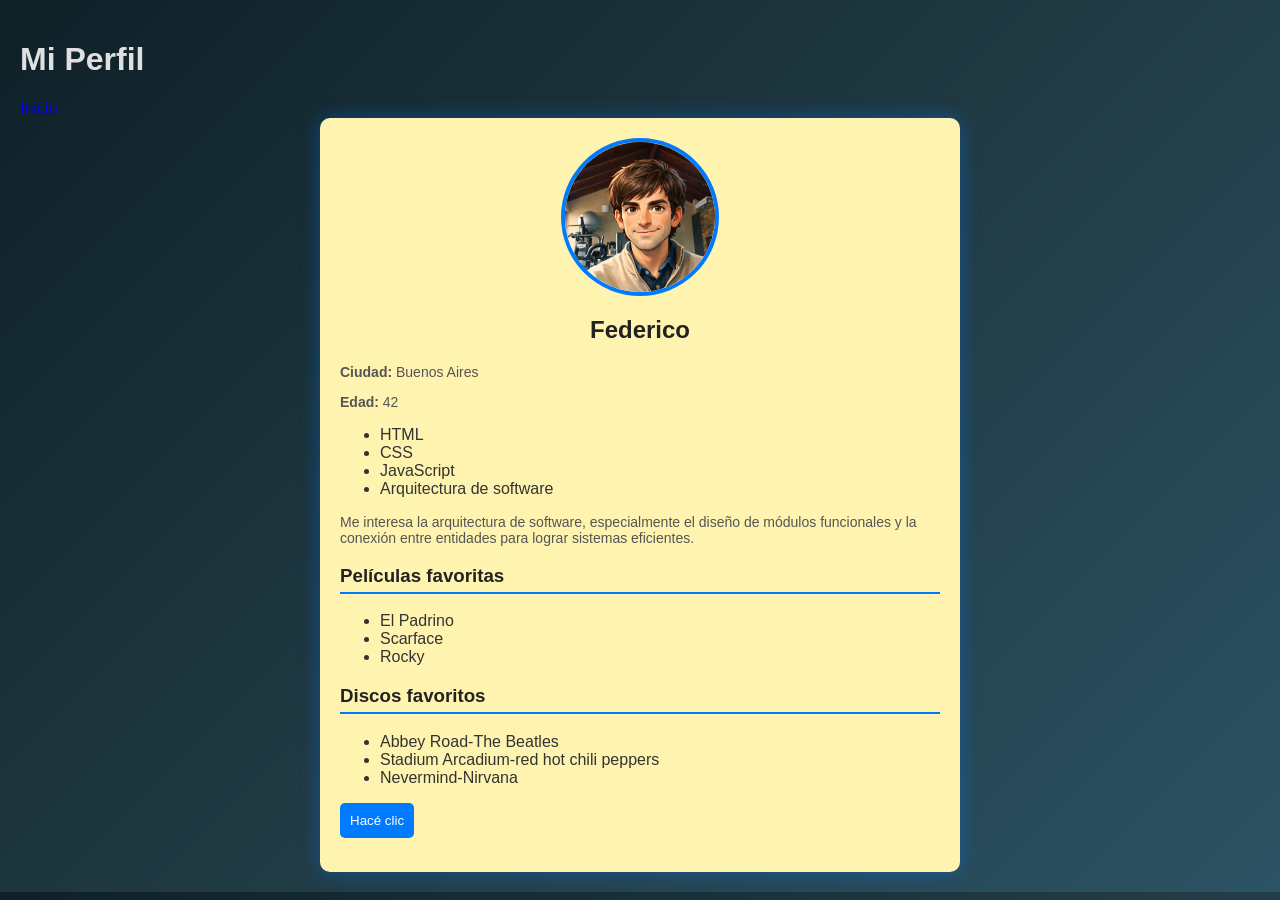
==== integrante1.html @ 3edd0046 "primer version TP1" ====
<!DOCTYPE html>
<html lang="es">
<head>
  <meta charset="UTF-8">
  <title>Mi Perfil</title>
  <link rel="stylesheet" href="css/estilos.css">
</head>
<body>
    

  <header>
    <h1>Mi Perfil</h1>
    <nav>
      <a href="index.html">Inicio</a>
    </nav>
  </header>

  <main>

    <section>
      <img src="img/avatar_fede.png" alt="Foto de perfil" class="avatar">

      <h2>Federico</h2>
      <p><strong>Ciudad:</strong> Buenos Aires</p>
      <p><strong>Edad:</strong> 42</p>
    </section>

    <section>
     <ul>
  <li>HTML</li>
  <li>CSS</li>
  <li>JavaScript</li>
  <li>Arquitectura de software</li>
</ul>

<p>Me interesa la arquitectura de software, especialmente el diseño de módulos funcionales y la conexión entre entidades para lograr sistemas eficientes.</p>
    <section>
      <h3>Películas favoritas</h3>
      <ul>
        <li>El Padrino</li>
        <li>Scarface</li>
        <li>Rocky</li>
      </ul>
    </section>

    <section>
      <h3>Discos favoritos</h3>
      <ul>
        <li>Abbey Road-The Beatles</li>
        <li>Stadium Arcadium-red hot chili peppers</li>
        <li>Nevermind-Nirvana</li>
      </ul>
    </section>

    <!-- INTERACCIÓN JS (obligatoria) -->
    <section>
      <button onclick="mostrarMensaje()">Hacé clic</button>
      <p id="mensaje"></p>
    </section>

  </main>

  <script src="js/script.js"></script>

</body>
</html>
---- css/estilos.css ----
body {
  font-family: Arial, sans-serif;
  background: linear-gradient(135deg, #0f2027, #203a43, #2c5364);
  margin: 0;
  padding: 20px;
  color: #e0e0e0;
}

main {
  max-width: 600px;
  margin: auto;
  background: #fff3b0;
  padding: 20px;
  border-radius: 10px;
  box-shadow: 0 0 20px rgba(0, 123, 255, 0.4);
  color: #333; /* 👈 AGREGAR ACÁ */
}

h1 {
  color: #e0e0e0; /* claro para el fondo azul */
}

h2, h3 {
  color: #222; /* gris oscuro casi negro */
}

button {
  background-color: #007bff;
  color: white;
  border: none;
  padding: 10px;
  border-radius: 5px;
  cursor: pointer;
}
section p {
  margin-top: 10px;
  color: #555;
  font-size: 14px;
}
h2 {
  text-align: center;
}

h3 {
  border-bottom: 2px solid #007bff;
  padding-bottom: 5px;
}
body {
  background: linear-gradient(135deg, #0f2027, #203a43, #2c5364);
}
button:hover {
  background-color: #0056b3;
}
.avatar {
  width: 150px;
  height: 150px;
  object-fit: cover;
  border-radius: 50%;
  display: block;
  margin: 0 auto 20px auto;
  border: 4px solid #007bff;
  transition: 0.3s;
}

.avatar:hover {
  transform: scale(1.1);
}
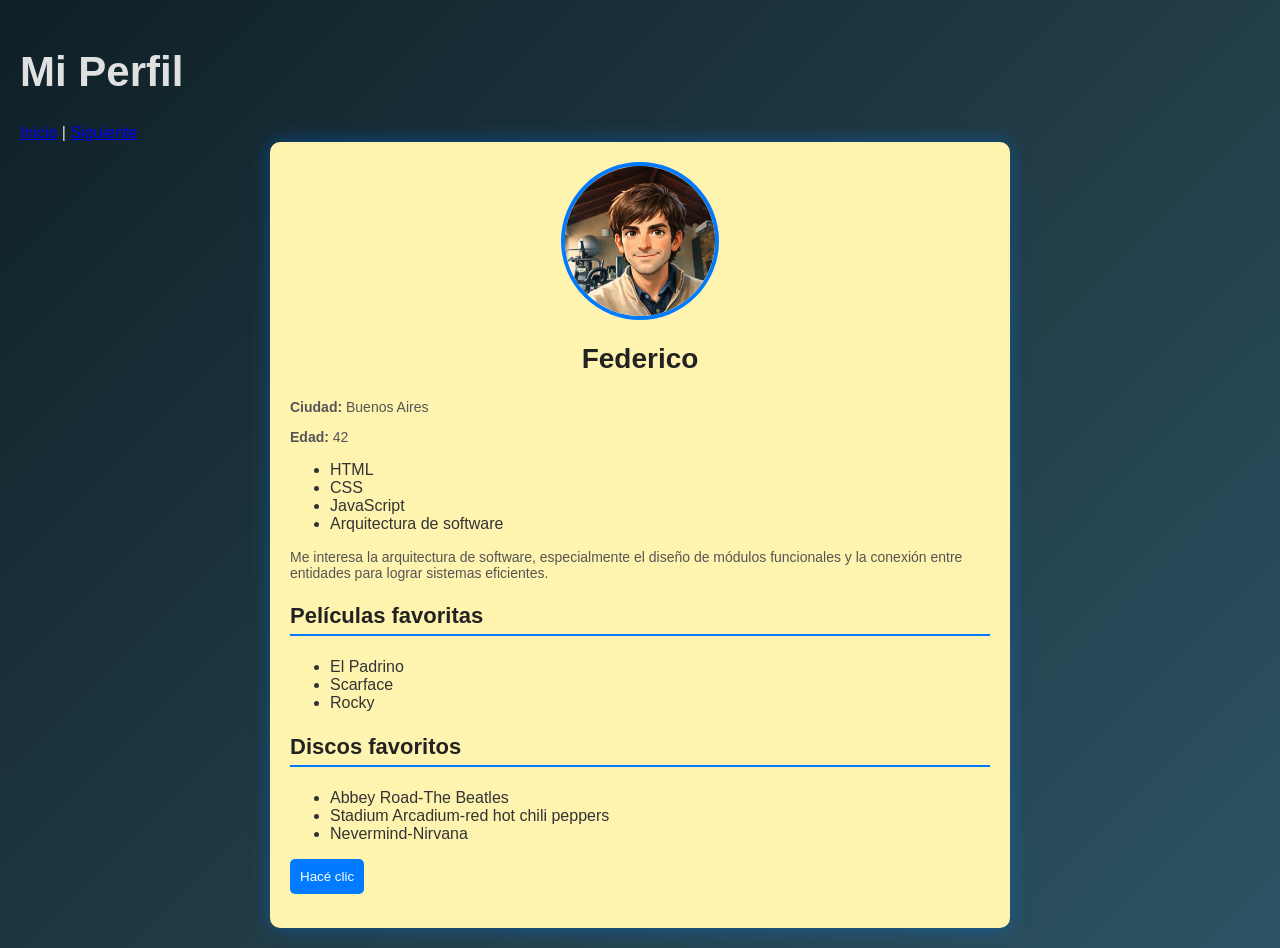
==== commit 2f5c11e4: "..." ====
--- a/integrante1.html
+++ b/integrante1.html
@@ -1,20 +1,22 @@
 <!DOCTYPE html>
 <html lang="es">
+  
 <head>
   <meta charset="UTF-8">
   <title>Mi Perfil</title>
   <link rel="stylesheet" href="css/estilos.css">
 </head>
+
 <body>
-    
 
-  <header>
-    <h1>Mi Perfil</h1>
-    <nav>
-      <a href="index.html">Inicio</a>
-    </nav>
-  </header>
+<header>
+  <h1>Mi Perfil</h1>
 
+  <nav>
+    <a href="index.html">Inicio</a> |
+    <a href="integrante2.html">Siguiente</a>
+  </nav>
+</header>
   <main>
 
     <section>
--- a/css/estilos.css
+++ b/css/estilos.css
@@ -64,4 +64,76 @@
 
 .avatar:hover {
   transform: scale(1.1);
+}
+/* =========================
+   RESPONSIVE DESIGN
+   ========================= */
+
+/* Celulares pequeños */
+@media (max-width: 400px) {
+  body {
+    padding: 10px;
+  }
+
+  main {
+    width: 100%;
+    padding: 15px;
+  }
+
+  h1 {
+    font-size: 28px;
+  }
+
+  h2 {
+    font-size: 22px;
+  }
+
+  h3 {
+    font-size: 18px;
+  }
+
+  .avatar {
+    width: 120px;
+    height: 120px;
+  }
+
+  nav a {
+    display: inline-block;
+    margin-bottom: 8px;
+  }
+}
+
+/* Tablets y pantallas medianas */
+@media (min-width: 401px) and (max-width: 900px) {
+  body {
+    padding: 15px;
+  }
+
+  main {
+    max-width: 90%;
+  }
+
+  .avatar {
+    width: 140px;
+    height: 140px;
+  }
+}
+
+/* Escritorio grande */
+@media (min-width: 1200px) {
+  main {
+    max-width: 700px;
+  }
+
+  h1 {
+    font-size: 42px;
+  }
+
+  h2 {
+    font-size: 28px;
+  }
+
+  h3 {
+    font-size: 22px;
+  }
 }
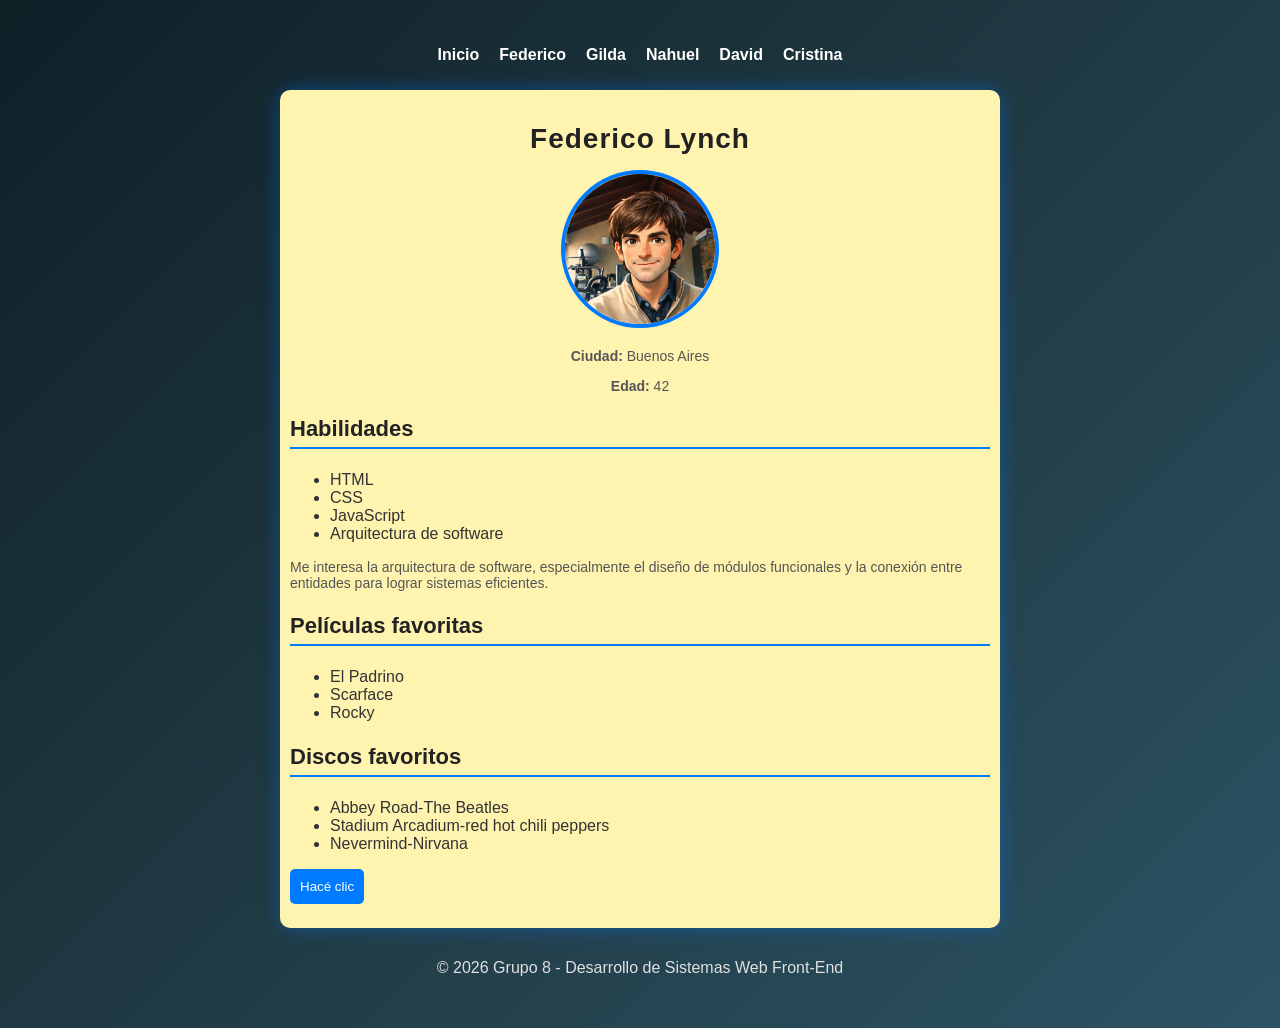
==== commit 0f3e1bcf: "Se agregó tarjeta individual, se modularizaron componentes, se agregaron transiciones y unificaron e" ====
--- a/integrante1.html
+++ b/integrante1.html
@@ -9,25 +9,20 @@
 
 <body>
 
-<header>
-  <h1>Mi Perfil</h1>
+<div id="header"></div>
 
-  <nav>
-    <a href="index.html">Inicio</a> |
-    <a href="integrante2.html">Siguiente</a>
-  </nav>
-</header>
-  <main>
+  <main class="perfil">
 
-    <section>
+    <section class="perfil-principal">
+      <h2>Federico Lynch</h2>
       <img src="img/avatar_fede.png" alt="Foto de perfil" class="avatar">
 
-      <h2>Federico</h2>
       <p><strong>Ciudad:</strong> Buenos Aires</p>
       <p><strong>Edad:</strong> 42</p>
     </section>
 
     <section>
+      <h3>Habilidades</h3>  
      <ul>
   <li>HTML</li>
   <li>CSS</li>
@@ -62,6 +57,8 @@
 
   </main>
 
+  <div id="footer"></div>
+
   <script src="js/script.js"></script>
 
 </body>
--- a/css/estilos.css
+++ b/css/estilos.css
@@ -1,23 +1,190 @@
 body {
-  font-family: Arial, sans-serif;
+  font-family: "Google Sans Flex", sans-serif;
   background: linear-gradient(135deg, #0f2027, #203a43, #2c5364);
   margin: 0;
   padding: 20px;
   color: #e0e0e0;
 }
 
+header {
+  text-align: center;
+  padding: 10px 10px;
+  background: transparent; 
+}
+
+/* ===== MENU ===== */
+
+.menu {
+  list-style: none;
+  padding: 0;
+  display: flex;
+  justify-content: center;
+  gap: 20px;
+}
+
+.menu a {
+  text-decoration: none;
+  color: white;
+  font-weight: bold;
+
+  display: inline-block; 
+  transition: transform 0.2s ease, color 0.2s ease;
+}
+
+.menu a:hover {
+  color: #ffd369;
+   transform: scale(1.1 );
+}
+
+
+/* =========================
+   PORTADA CENTRADA
+========================= */
+
+.portada {
+  display: flex;
+  justify-content: center;
+  align-items: center;
+  text-align: center;
+  min-height: 20vh;
+}
+
+/*.presentacion {
+  background: hsla(245, 79%, 33%, 0.08);
+  backdrop-filter: blur(12px);
+  padding: 20px;
+  border-radius: 15px;
+  box-shadow: 0 0 25px rgba(0, 0, 0, 0.3);
+  max-width: 300px;
+}*/
+
+/* Colores adaptados al fondo azul */
+
+.presentacion h1 {
+  color: linear-gradient(135deg, #0f2027, #203a43, #2c5364);
+  font-size: 42px;
+  margin-bottom: 10px;
+}
+
+.presentacion p {
+  color: linear-gradient(135deg, #0f2027, #203a43, #2c5364);
+  font-size: 18px;
+  margin-bottom: 10px;
+}
+
+.presentacion h2 {
+  color: #1c92d2;
+  font-weight: 600;
+}
+
+
+
+
+
+/* ===== TARJETAS ===== */
+
+.contenedor-tarjetas {
+  display: flex;
+  flex-wrap: wrap;
+  gap: 20px;
+  justify-content: center;
+  margin-top: 30px;
+}
+
+.tarjeta {
+  background: white;
+  color: #333;
+  padding: 20px;
+  border-radius: 10px;
+  width: 220px;
+  text-align: center;
+  box-shadow: 0 4px 10px rgba(0,0,0,0.2);
+  opacity: 0;
+  transform: translateY(20px);
+  transition: opacity 0.5s ease, transform 0.5s ease;
+}
+
+.tarjeta.visible {
+  opacity: 1;
+  transform: translateY(0);
+}
+
+.avatar-card {
+  width: 110px;
+  height: 110px;
+  object-fit: cover;
+  border-radius: 50%;
+  margin: 0 auto 15px auto;
+  display: block;
+  border: 4px solid #1c92d2;
+  transition: transform 0.3s ease;
+}
+
+/* Animación al pasar el mouse */
+.tarjeta:hover .avatar-card {
+  transform: scale(1.08);
+}
+
+.tarjeta:hover {
+  transform: scale(1.05);
+}
+
+.boton {
+  display: inline-block;
+  margin-top: 10px;
+  padding: 8px 15px;
+  background: #203a43;
+  color: white;
+  text-decoration: none;
+  border-radius: 5px;
+}
+
+.boton:hover {
+  background: #2c5364;
+}
+
+
+
+/* =========================
+   MODO TARJETAS OSCURO
+========================= */
+
+.modo-tarjetas .tarjeta {
+
+  background: rgba(20, 20, 20, 0.85);
+  color: #ffffff;
+  box-shadow: 0 0 25px rgba(28, 146, 210, 0.6);
+}
+
+.modo-tarjetas .tarjeta h3 {
+  color: #1c92d2;
+}
+
+
+/*--------------------------------------------------------------------------------------------*/
 main {
   max-width: 600px;
   margin: auto;
   background: #fff3b0;
-  padding: 20px;
+  padding: 10px;
   border-radius: 10px;
   box-shadow: 0 0 20px rgba(0, 123, 255, 0.4);
-  color: #333; /* 👈 AGREGAR ACÁ */
+  color: #333; 
+}
+
+main.perfil {
+  opacity: 0;
+  transform: translateY(20px);
+  transition: all 0.6s ease;
+}
+
+main.perfil.visible {
+  opacity: 1;
+  transform: translateY(0);
 }
 
 h1 {
-  color: #e0e0e0; /* claro para el fondo azul */
+  color: #3313e7; /* claro para el fondo azul */
 }
 
 h2, h3 {
@@ -65,6 +232,95 @@
 .avatar:hover {
   transform: scale(1.1);
 }
+
+footer {
+  text-align: center;
+  padding: 15px;
+}
+
+
+/* ===============================
+   PERFIL DAVID (personalización leve)
+================================ */
+
+.perfil-principal h2 {
+  text-align: center;
+  margin-bottom: 15px;
+  font-size: 28px;
+  letter-spacing: 1px;
+} 
+
+.perfil-principal p {
+  text-align: center;
+}
+
+/* ===============================
+   PERFIL GILDA (Personalización)
+================================ */
+
+.perfil-principal h2 {
+  text-align: center;
+  margin-bottom: 15px;
+  font-size: 28px;
+  letter-spacing: 1px;
+  font-family: "Google Sans Flex"- sans-serif;
+  font-weight: bold;
+
+} 
+
+.perfil-principal p {
+  text-align: center;
+}
+
+/* ===============================
+   PERFIL CRISTINA (Personalización)
+================================ */
+
+#info-contacto {
+  opacity: 0;
+  transform: translateY(-10px);
+  max-height: 0;
+  overflow: hidden;
+  transition: all 0.4s ease;
+}
+
+#info-contacto.activo {
+  opacity: 1;
+  transform: translateY(0);
+  max-height: 200px;
+}
+
+#btn-contacto {
+  display: block;
+  margin: 30px 0 15px 0;
+  padding: 10px 20px;
+  background-color: #2c5364;
+  color: white;
+  border: none;
+  border-radius: 5px;
+  cursor: pointer;
+  transition: 0.3s;
+}
+
+#btn-contacto:hover {
+  background-color: #1e3c48;
+}
+
+#info-contacto {
+  margin-top: 10px;
+  padding: 12px;
+  border-radius: 8px;
+  transition: opacity 0.4s ease, transform 0.4s ease;
+}
+
+/* Responsive */
+@media (max-width: 400px) {
+  #btn-contacto {
+    width: 100%;
+    font-size: 16px;
+  }
+}
+
 /* =========================
    RESPONSIVE DESIGN
    ========================= */
@@ -136,4 +392,4 @@
   h3 {
     font-size: 22px;
   }
-}+} 
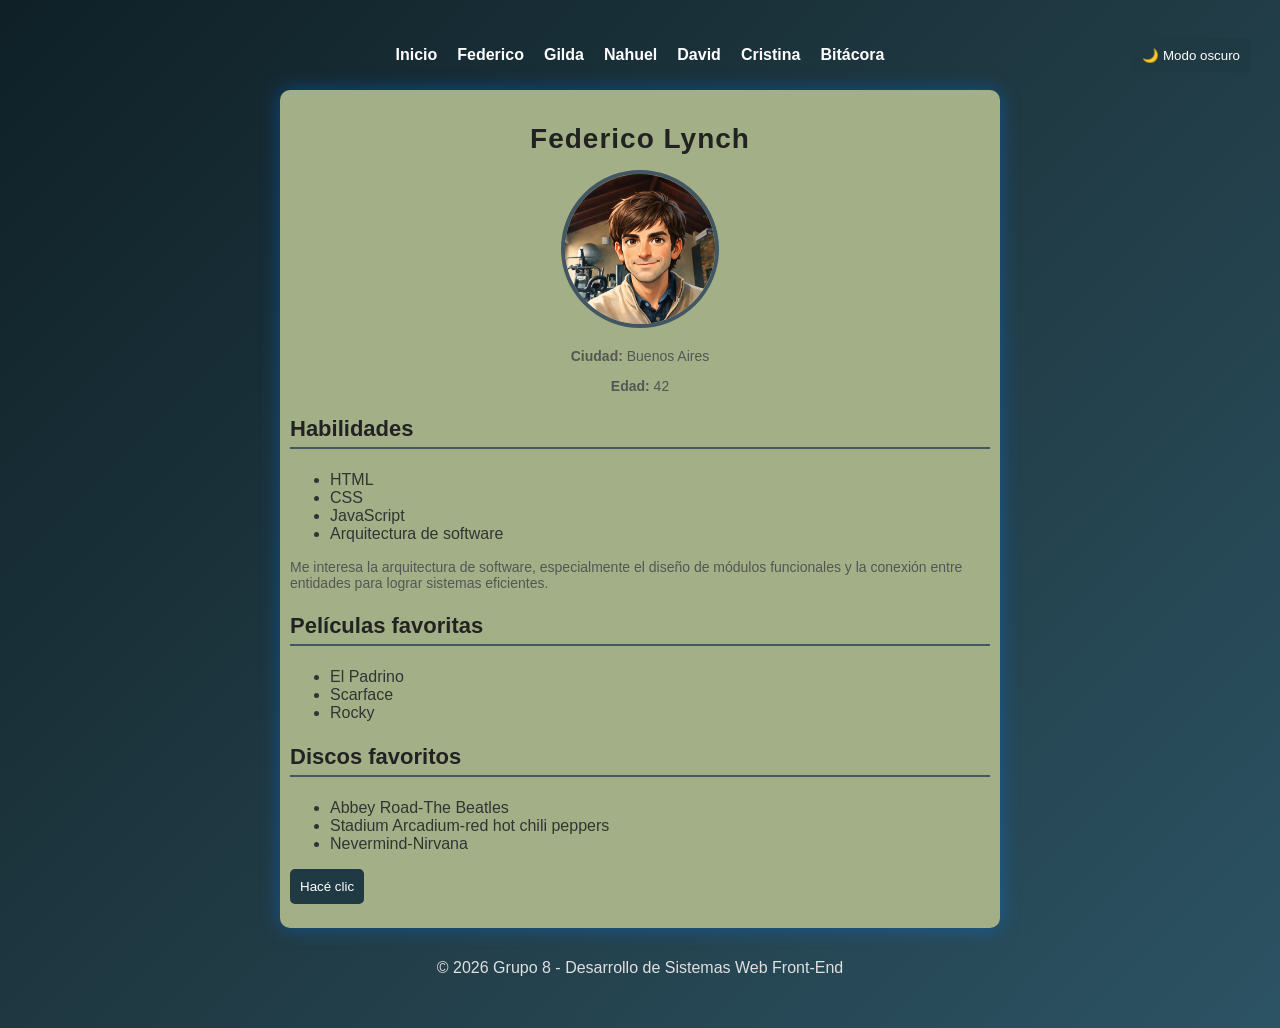
==== commit 8ca73c5f: "Se implementó modo oscuro global, se unificaron fuentes y se agregó contenido a bitacora.html" ====
--- a/integrante1.html
+++ b/integrante1.html
@@ -4,6 +4,13 @@
 <head>
   <meta charset="UTF-8">
   <title>Mi Perfil</title>
+  <!-- FUENTE -->
+  <link rel="preconnect" href="https://fonts.googleapis.com">
+  <link rel="preconnect" href="https://fonts.gstatic.com" crossorigin>
+  <link
+    href="https://fonts.googleapis.com/css2?family=Google+Sans+Flex:opsz,wght@6..144,1..1000&family=Jost:ital,wght@0,100..900;1,100..900&display=swap"
+    rel="stylesheet">
+
   <link rel="stylesheet" href="css/estilos.css">
 </head>
 
--- a/css/estilos.css
+++ b/css/estilos.css
@@ -32,7 +32,7 @@
 }
 
 .menu a:hover {
-  color: #ffd369;
+  color: #A3B087;
    transform: scale(1.1 );
 }
 
@@ -73,12 +73,9 @@
 }
 
 .presentacion h2 {
-  color: #1c92d2;
+  color: #000000;
   font-weight: 600;
 }
-
-
-
 
 
 /* ===== TARJETAS ===== */
@@ -116,7 +113,7 @@
   border-radius: 50%;
   margin: 0 auto 15px auto;
   display: block;
-  border: 4px solid #1c92d2;
+  border: 4px solid #000507;
   transition: transform 0.3s ease;
 }
 
@@ -140,32 +137,78 @@
 }
 
 .boton:hover {
-  background: #2c5364;
-}
-
+  background:#203a43;
+}
 
 
 /* =========================
-   MODO TARJETAS OSCURO
+   MODO OSCURO GLOBAL
 ========================= */
+.nav-principal {
+  position: relative;
+}
+
+#btn-luz {
+  position: absolute;
+  right: 0;
+  top: 50%;
+  transform: translateY(-50%);
+}
+
+#btn-luz:hover {
+  background-color: #435663;
+}
+
+.modo-tarjetas {
+  background: #121212;
+  color: #e0e0e0;
+}
+
+.modo-tarjetas main {
+  background: #1e1e1e;
+  color: #e0e0e0;
+}
+
+.modo-tarjetas h1,
+.modo-tarjetas h2,
+.modo-tarjetas h3 {
+  color: #ffffff;
+}
+
+.modo-tarjetas p {
+  color: #cccccc;
+}
+
+.modo-tarjetas header {
+  background: transparent;
+}
+
+.modo-tarjetas .boton {
+  background: #333;
+}
+
+.modo-tarjetas .boton:hover {
+  background: #555;
+}
 
 .modo-tarjetas .tarjeta {
-
-  background: rgba(20, 20, 20, 0.85);
+  background: #2a2a2a;
   color: #ffffff;
-  box-shadow: 0 0 25px rgba(28, 146, 210, 0.6);
-}
-
-.modo-tarjetas .tarjeta h3 {
-  color: #1c92d2;
-}
-
+  box-shadow: 0 0 15px rgba(255,255,255,0.1);
+}
+
+.titulo-integrantes {
+  display: flex;
+  justify-content: space-between;
+  align-items: center;
+  margin-top: 20px;
+}
 
 /*--------------------------------------------------------------------------------------------*/
 main {
   max-width: 600px;
   margin: auto;
-  background: #fff3b0;
+  background: #A3B087;
   padding: 10px;
   border-radius: 10px;
   box-shadow: 0 0 20px rgba(0, 123, 255, 0.4);
@@ -184,39 +227,45 @@
 }
 
 h1 {
-  color: #3313e7; /* claro para el fondo azul */
+  color: #313647; /* claro para el fondo azul */
+
 }
 
 h2, h3 {
   color: #222; /* gris oscuro casi negro */
+  font-family: "Google Sans Flex", sans-serif;
+
 }
 
 button {
-  background-color: #007bff;
+  background-color: #203a43;
   color: white;
   border: none;
   padding: 10px;
   border-radius: 5px;
   cursor: pointer;
+  font-family: "Google Sans Flex", sans-serif;
 }
 section p {
   margin-top: 10px;
   color: #555;
   font-size: 14px;
+  font-family: "Google Sans Flex", sans-serif;
 }
 h2 {
   text-align: center;
 }
 
 h3 {
-  border-bottom: 2px solid #007bff;
+  border-bottom: 2px solid #435663;
   padding-bottom: 5px;
+  font-family: "Google Sans Flex", sans-serif;
 }
 body {
   background: linear-gradient(135deg, #0f2027, #203a43, #2c5364);
 }
 button:hover {
-  background-color: #0056b3;
+  background-color: #435663;
 }
 .avatar {
   width: 150px;
@@ -225,7 +274,7 @@
   border-radius: 50%;
   display: block;
   margin: 0 auto 20px auto;
-  border: 4px solid #007bff;
+  border: 4px solid #435663;
   transition: 0.3s;
 }
 
@@ -258,17 +307,17 @@
    PERFIL GILDA (Personalización)
 ================================ */
 
-.perfil-principal h2 {
+.perfil-gilda h2 {
   text-align: center;
   margin-bottom: 15px;
   font-size: 28px;
   letter-spacing: 1px;
-  font-family: "Google Sans Flex"- sans-serif;
+  font-family: "Google Sans Flex",sans-serif;
   font-weight: bold;
 
 } 
 
-.perfil-principal p {
+.perfil-gilda p {
   text-align: center;
 }
 
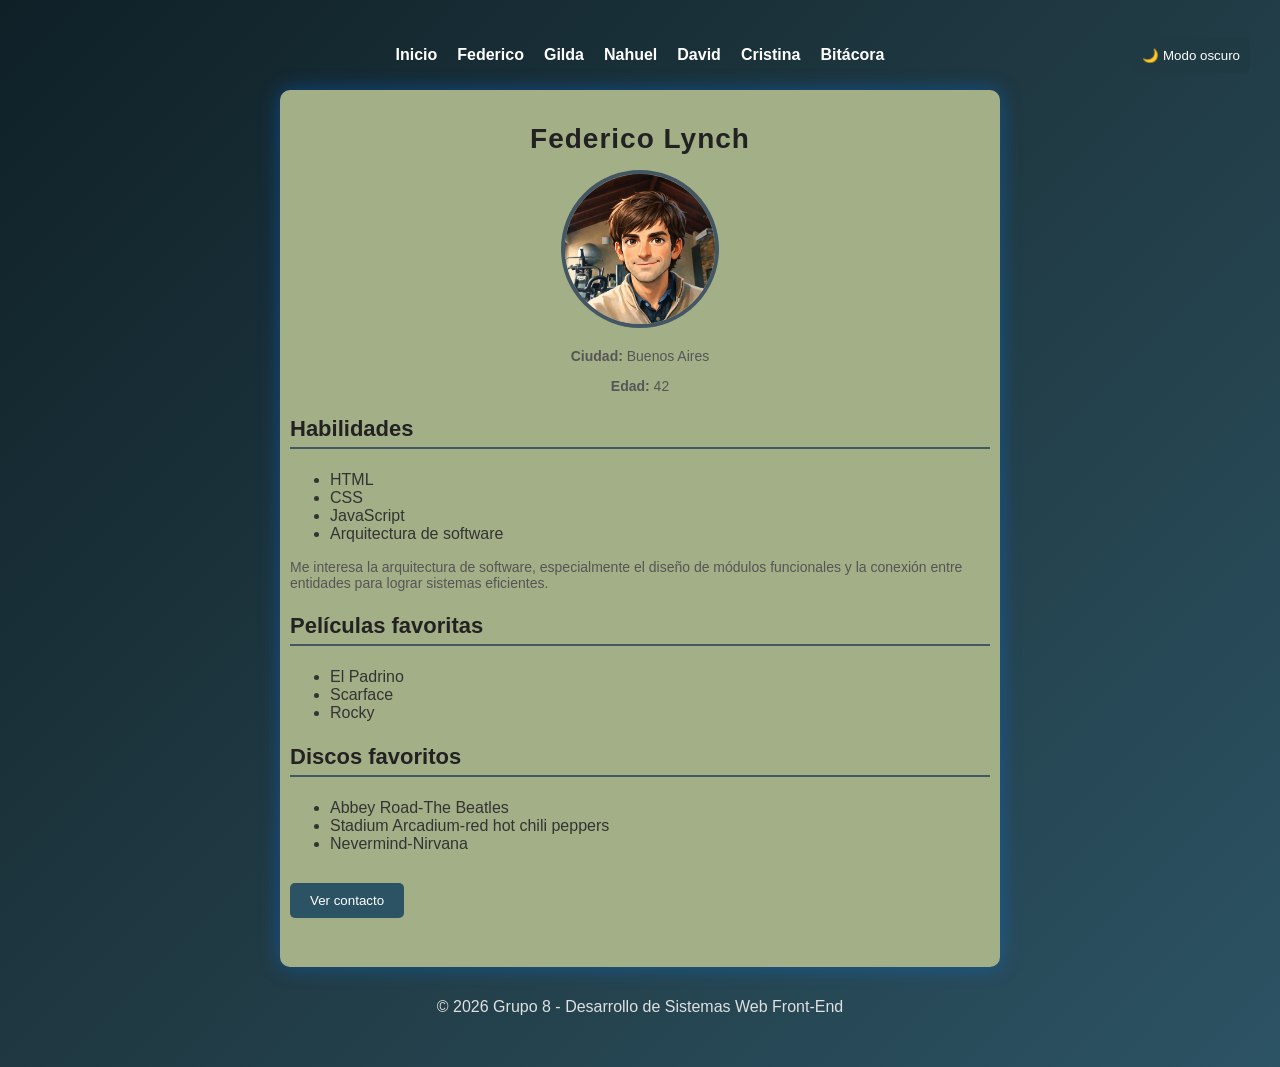
==== commit eadd027c: "Se agrega funcionalidad de boton ver contacto en todos los html" ====
--- a/integrante1.html
+++ b/integrante1.html
@@ -57,9 +57,14 @@
     </section>
 
     <!-- INTERACCIÓN JS (obligatoria) -->
-    <section>
-      <button onclick="mostrarMensaje()">Hacé clic</button>
-      <p id="mensaje"></p>
+   <section class="interaccion">
+    <button onclick="toggleContacto()" id="btn-contacto">
+     Ver contacto
+     </button>
+      <div id="info-contacto" class="oculto">
+        <p><strong>Teléfono:</strong> +54 9 XXXXXXXXX</p>
+        <p><strong>Email:</strong> Flynch@gmail.com</p>
+      </div>
     </section>
 
   </main>
--- a/css/estilos.css
+++ b/css/estilos.css
@@ -307,7 +307,7 @@
    PERFIL GILDA (Personalización)
 ================================ */
 
-.perfil-gilda h2 {
+.perfil-principal h2 {
   text-align: center;
   margin-bottom: 15px;
   font-size: 28px;
@@ -317,7 +317,7 @@
 
 } 
 
-.perfil-gilda p {
+.perfil-principal p {
   text-align: center;
 }
 
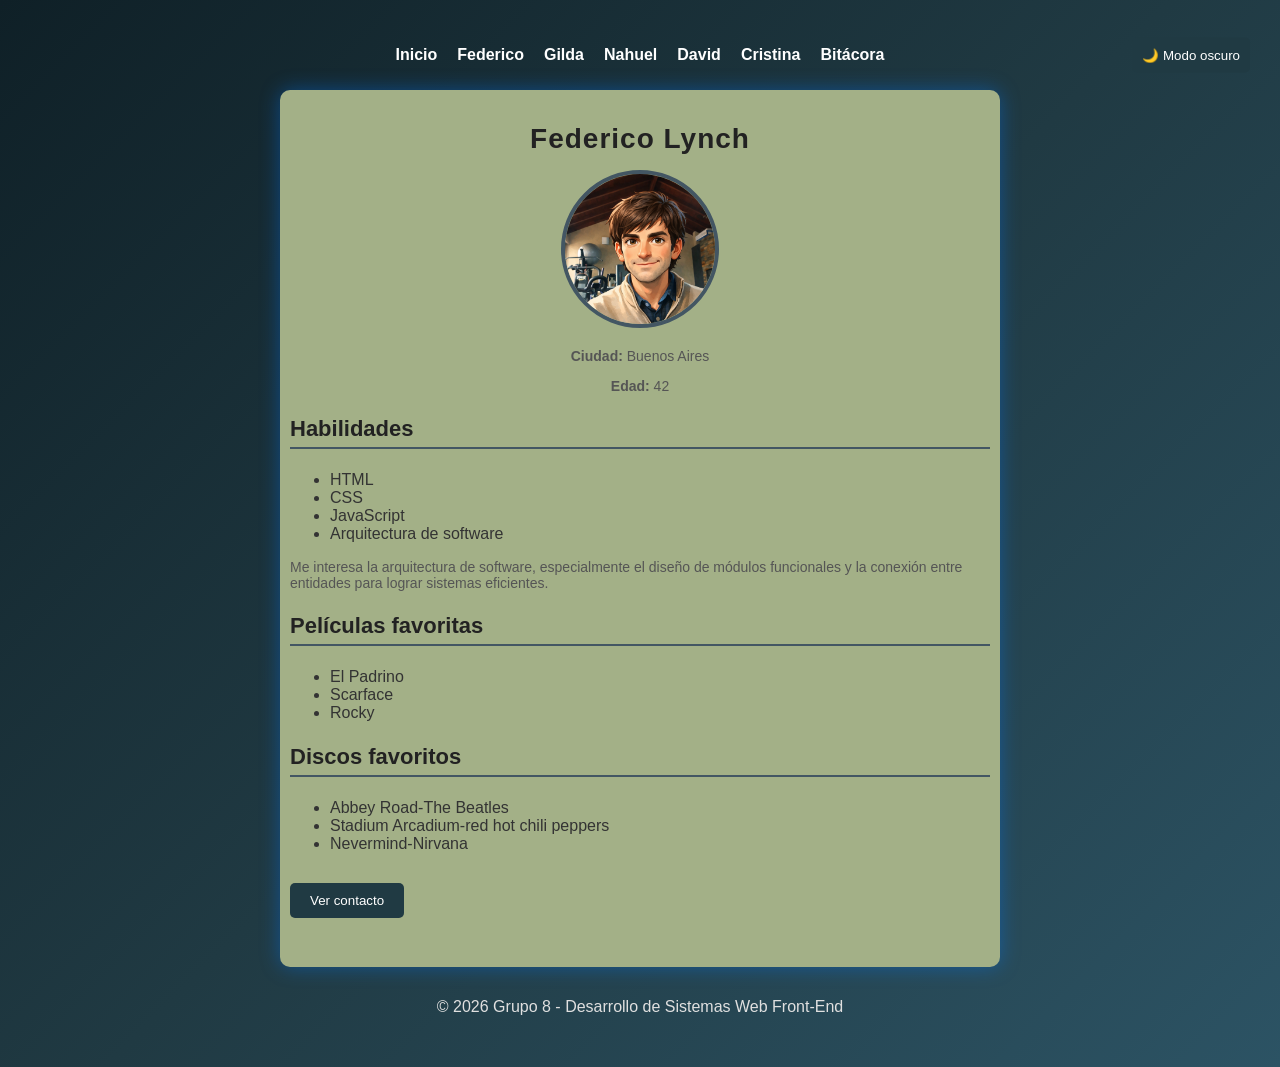
==== commit c1949ad4: "Se agrega info al readme" ====
--- a/integrante1.html
+++ b/integrante1.html
@@ -3,7 +3,7 @@
   
 <head>
   <meta charset="UTF-8">
-  <title>Mi Perfil</title>
+  <title>Federico Lynch- Grupo 8</title>
   <!-- FUENTE -->
   <link rel="preconnect" href="https://fonts.googleapis.com">
   <link rel="preconnect" href="https://fonts.gstatic.com" crossorigin>
--- a/css/estilos.css
+++ b/css/estilos.css
@@ -58,7 +58,7 @@
   max-width: 300px;
 }*/
 
-/* Colores adaptados al fondo azul */
+
 
 .presentacion h1 {
   color: linear-gradient(135deg, #0f2027, #203a43, #2c5364);
@@ -233,7 +233,6 @@
 
 h2, h3 {
   color: #222; /* gris oscuro casi negro */
-  font-family: "Google Sans Flex", sans-serif;
 
 }
 
@@ -244,13 +243,12 @@
   padding: 10px;
   border-radius: 5px;
   cursor: pointer;
-  font-family: "Google Sans Flex", sans-serif;
+  font-family: "Google Sans Flex", sans-serif
 }
 section p {
   margin-top: 10px;
   color: #555;
   font-size: 14px;
-  font-family: "Google Sans Flex", sans-serif;
 }
 h2 {
   text-align: center;
@@ -259,11 +257,8 @@
 h3 {
   border-bottom: 2px solid #435663;
   padding-bottom: 5px;
-  font-family: "Google Sans Flex", sans-serif;
-}
-body {
-  background: linear-gradient(135deg, #0f2027, #203a43, #2c5364);
-}
+}
+
 button:hover {
   background-color: #435663;
 }
@@ -302,24 +297,7 @@
 .perfil-principal p {
   text-align: center;
 }
-
-/* ===============================
-   PERFIL GILDA (Personalización)
-================================ */
-
-.perfil-principal h2 {
-  text-align: center;
-  margin-bottom: 15px;
-  font-size: 28px;
-  letter-spacing: 1px;
-  font-family: "Google Sans Flex",sans-serif;
-  font-weight: bold;
-
-} 
-
-.perfil-principal p {
-  text-align: center;
-}
+                                                                 
 
 /* ===============================
    PERFIL CRISTINA (Personalización)
@@ -343,7 +321,7 @@
   display: block;
   margin: 30px 0 15px 0;
   padding: 10px 20px;
-  background-color: #2c5364;
+  background-color: #203a43;
   color: white;
   border: none;
   border-radius: 5px;
@@ -352,7 +330,7 @@
 }
 
 #btn-contacto:hover {
-  background-color: #1e3c48;
+  background-color: #435663;
 }
 
 #info-contacto {
